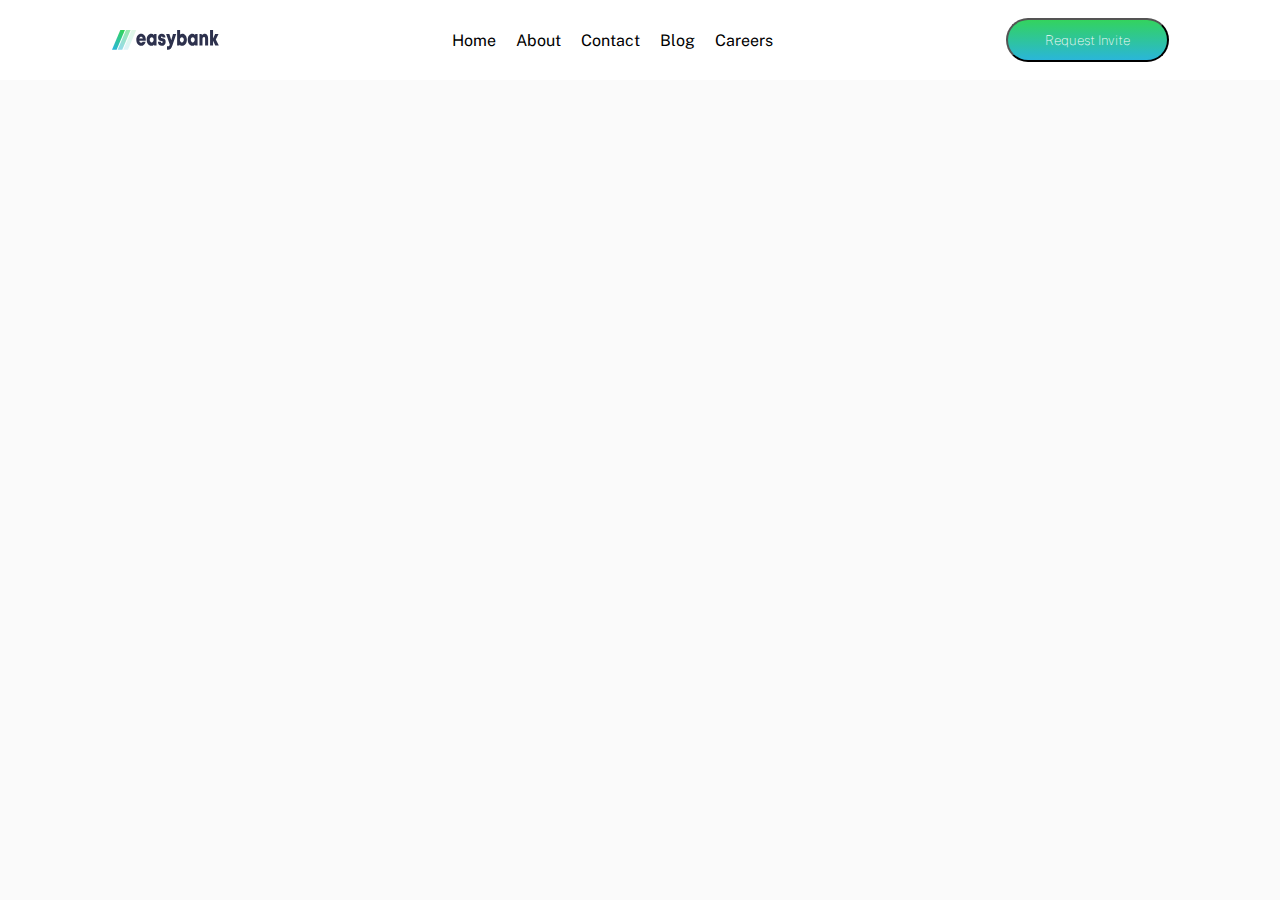
==== src/index.html @ 46ffc273 "Add header" ====
<!DOCTYPE html>
<html lang="en">

<head>
    <meta charset="UTF-8">
    <meta http-equiv="X-UA-Compatible" content="IE=edge">
    <meta name="viewport" content="width=device-width, initial-scale=1.0">
    <title>Easy bank - Landing Page</title>
    <link rel="stylesheet" href="./styles/style.css">
    <link rel="stylesheet" href="https://pro.fontawesome.com/releases/v5.10.0/css/all.css"
        integrity="sha384-AYmEC3Yw5cVb3ZcuHtOA93w35dYTsvhLPVnYs9eStHfGJvOvKxVfELGroGkvsg+p" crossorigin="anonymous" />
</head>

<body>
    <header class="header">
        <img class="logo" src="../images/logo.svg" />

        <button class="hamburger">
            <i class="fas fa-bars"></i>
        </button>

        <ul class="nav">
            <li class="nav__item">
                <a class="nav__link">Home</a>
            </li>
            <li class="nav__item">
                <a class="nav__link">About</a>
            </li>
            <li class="nav__item">
                <a class="nav__link">Contact</a>
            </li>
            <li class="nav__item">
                <a class="nav__link">Blog</a>
            </li>
            <li class="nav__item">
                <a class="nav__link">Careers</a>
            </li>
        </ul>

        <button class="invite__button">Request Invite</button>
    </header>

    <script src="./js/script.js"></script>
</body>

</html>
---- src/styles/style.css ----
@import url("https://fonts.googleapis.com/css2?family=Public+Sans:ital,wght@0,100;0,200;0,300;0,400;0,500;0,600;0,700;0,800;0,900;1,100;1,200;1,300;1,400;1,500;1,600;1,700;1,800;1,900&display=swap");
* {
  margin: 0;
  padding: 0;
  -webkit-box-sizing: border-box;
          box-sizing: border-box;
}

body {
  background-color: #FAFAFA;
  width: 100%;
  height: 100%;
}

.header {
  display: -webkit-box;
  display: -ms-flexbox;
  display: flex;
  -ms-flex-wrap: wrap;
      flex-wrap: wrap;
  width: 100%;
  -ms-flex-pack: distribute;
      justify-content: space-around;
  -webkit-box-align: center;
      -ms-flex-align: center;
          align-items: center;
  height: 80px;
  background-color: #FFFFFF;
}

.header .logo {
  height: 19.7px;
  width: 107px;
}

.header .nav {
  display: -webkit-box;
  display: -ms-flexbox;
  display: flex;
}

.header .nav .nav__item {
  list-style-type: none;
  margin: 3px 10px;
  font-family: "Public Sans", sans-serif;
  font-weight: 400;
}

.header .nav__item, .header .invite__button {
  cursor: pointer;
}

.header .invite__button {
  background: -webkit-gradient(linear, left top, left bottom, from(#33D35E), to(#2AB6D9));
  background: linear-gradient(#33D35E, #2AB6D9);
  width: 163px;
  height: 44px;
  border-radius: 22px;
  color: #FAFAFA;
  font-family: "Public Sans", sans-serif;
  font-weight: 100;
  line-height: 2;
}

.header .hamburger {
  display: none;
  background-color: transparent;
  border: 0;
  color: #2D314D;
  font-size: 20px;
  cursor: pointer;
}

@media only screen and (max-width: 375px) {
  .header .nav .nav__item {
    margin-bottom: 10px;
  }
  .header .nav, .header .invite__button {
    display: none;
    -webkit-box-orient: vertical;
    -webkit-box-direction: normal;
        -ms-flex-direction: column;
            flex-direction: column;
    width: 100%;
  }
  .header .hamburger {
    display: block;
  }
  .nav.show {
    display: -webkit-box;
    display: -ms-flexbox;
    display: flex;
    -webkit-box-align: center;
        -ms-flex-align: center;
            align-items: center;
    position: relative;
    top: 65px;
    background: white;
    width: 90%;
  }
}
/*# sourceMappingURL=style.css.map */
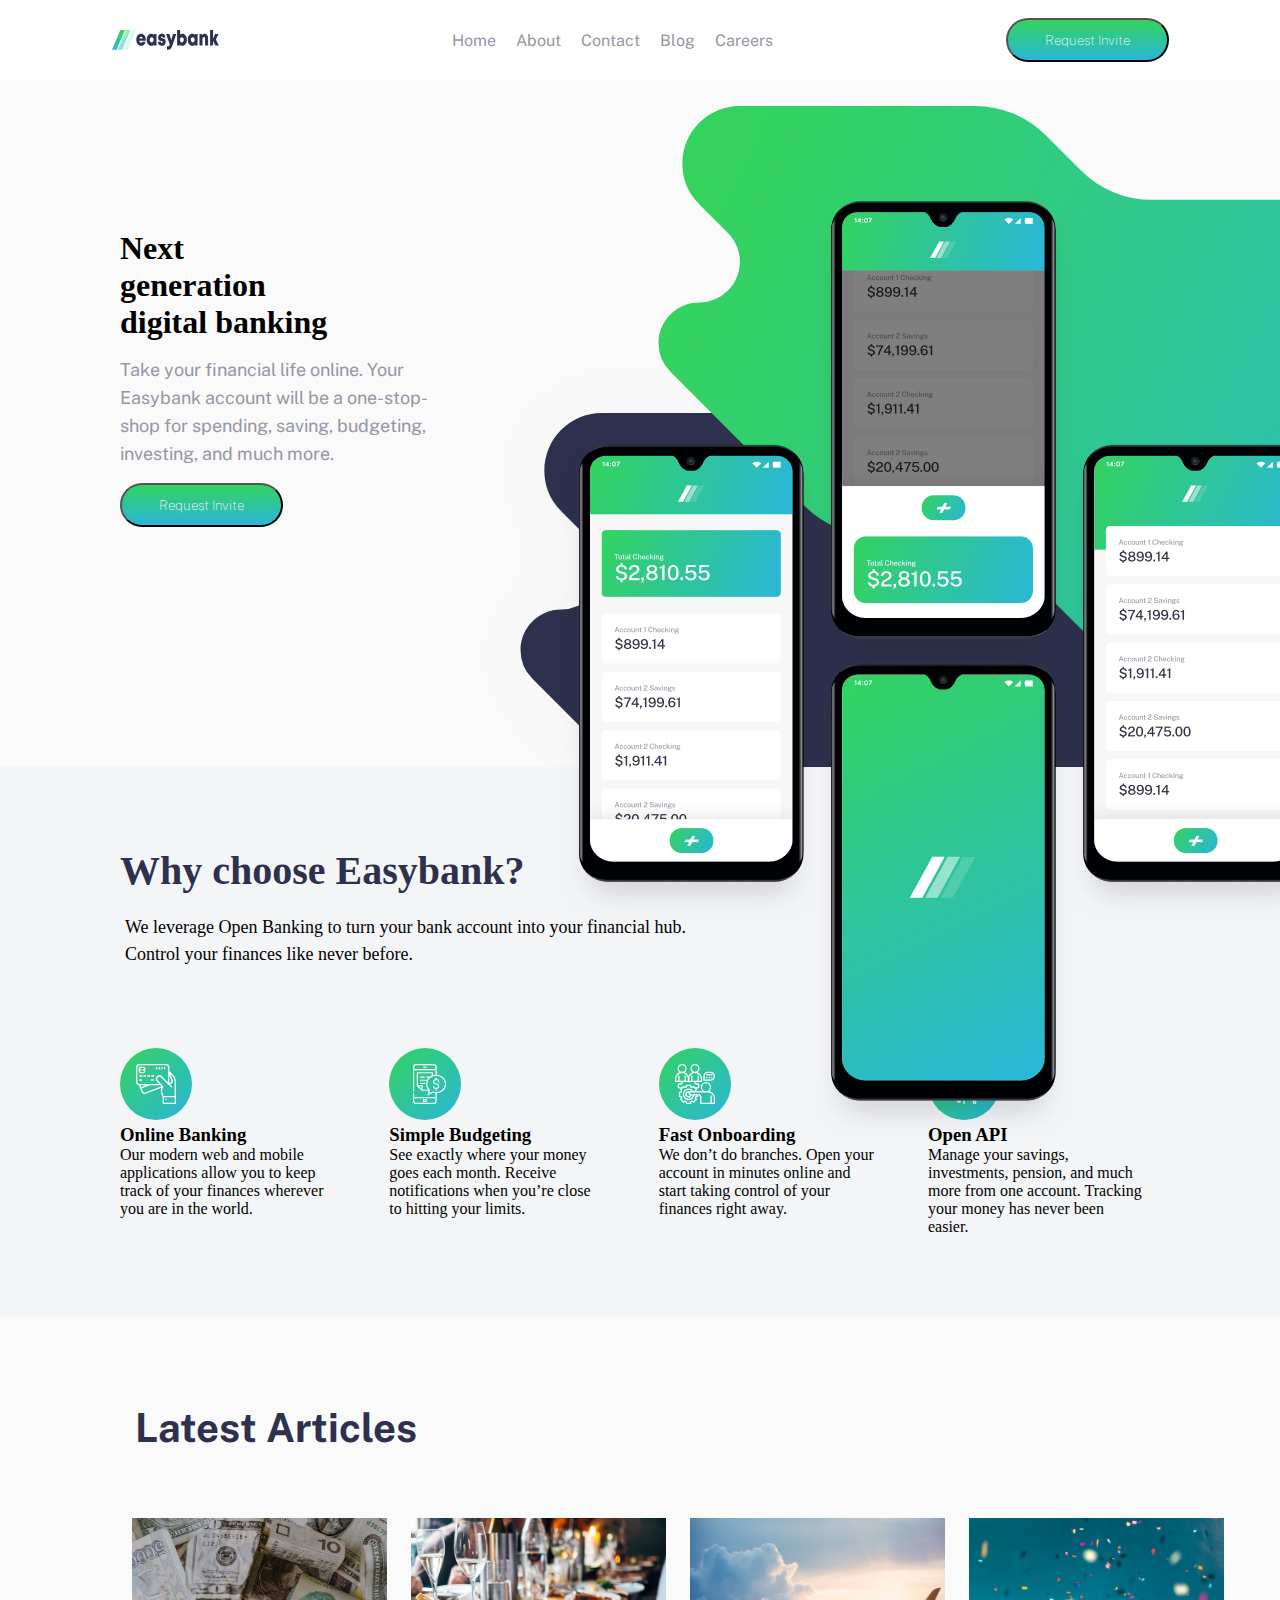
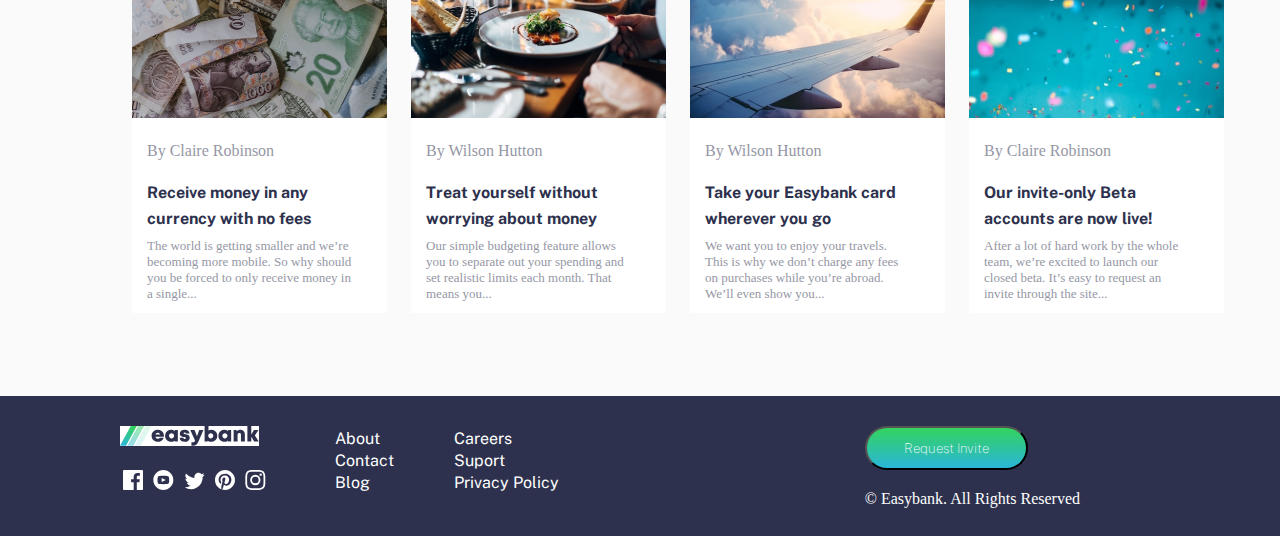
==== commit 015f4955: "Finish desktop version" ====
--- a/src/index.html
+++ b/src/index.html
@@ -13,32 +13,179 @@
 
 <body>
     <header class="header">
-        <img class="logo" src="../images/logo.svg" />
+        <div class="navigation">
+            <img class="logo" src="../images/logo.svg" />
 
-        <button class="hamburger">
-            <i class="fas fa-bars"></i>
-        </button>
+            <button class="hamburger">
+                <img src="../images/icon-hamburger.svg" class="fa-bars"></img>
+            </button>
 
-        <ul class="nav">
-            <li class="nav__item">
-                <a class="nav__link">Home</a>
-            </li>
-            <li class="nav__item">
-                <a class="nav__link">About</a>
-            </li>
-            <li class="nav__item">
-                <a class="nav__link">Contact</a>
-            </li>
-            <li class="nav__item">
-                <a class="nav__link">Blog</a>
-            </li>
-            <li class="nav__item">
-                <a class="nav__link">Careers</a>
-            </li>
-        </ul>
+            <ul class="nav">
+                <li class="nav__item">
+                    <a href="#" class="nav__link">Home</a>
+                </li>
+                <li class="nav__item">
+                    <a href="#" class="nav__link">About</a>
+                </li>
+                <li class="nav__item">
+                    <a href="#" class="nav__link">Contact</a>
+                </li>
+                <li class="nav__item">
+                    <a href="#" class="nav__link">Blog</a>
+                </li>
+                <li class="nav__item">
+                    <a href="#" class="nav__link">Careers</a>
+                </li>
+            </ul>
 
-        <button class="invite__button">Request Invite</button>
+            <button class="invite__button">Request Invite</button>
+        </div>
+
+        <div class="head">
+            <div class="content">
+                <h1 class="title">Next generation digital banking</h1>
+                <p class="description">Take your financial life online. Your Easybank account will be a one-stop-shop
+                    for
+                    spending, saving,
+                    budgeting, investing, and much more.</p>
+
+                <button class="invite__button">Request Invite</button>
+            </div>
+
+            <div class="mockups">
+                <img class="phone__mockup" src="../images/image-mockups.png" />
+                <img class="mockup" src="../images/bg-intro-desktop.svg" />
+            </div>
+        </div>
     </header>
+
+    <main class="main">
+        <section class="container">
+            <article>
+                <h2 class="main__title">Why choose Easybank?</h2>
+                <p class="description">We leverage Open Banking to turn your bank account into your financial hub.
+                    Control
+                    your finances like
+                    never before.</p>
+            </article>
+
+            <article class="services">
+                <div class="service__box">
+                    <img src="../images/icon-online.svg" />
+                    <h3>Online Banking</h3>
+                    <p>Our modern web and mobile applications allow you to keep track of your finances wherever you are
+                        in the world.</p>
+                </div>
+
+                <div class="service__box">
+                    <img src="../images/icon-budgeting.svg" />
+                    <h3>Simple Budgeting</h3>
+                    <p>See exactly where your money goes each month. Receive notifications when you’re close to hitting
+                        your limits.</p>
+                </div>
+
+                <div class="service__box">
+                    <img src="../images/icon-onboarding.svg" />
+                    <h3>Fast Onboarding</h3>
+                    <p>We don’t do branches. Open your account in minutes online and start taking control of your
+                        finances right away.</p>
+                </div>
+
+                <div class="service__box">
+                    <img src="../images/icon-api.svg" />
+                    <h3>Open API</h3>
+                    <p>Manage your savings, investments, pension, and much more from one account. Tracking your money
+                        has never been easier.</p>
+                </div>
+            </article>
+        </section>
+
+        <section class="latest__articles">
+            <h3 class="article__title">Latest Articles</h3>
+
+            <article class="article__container">
+                <div class="article__box">
+                    <img src="../images/image-currency.jpg" />
+                    <p class="author__article">By Claire Robinson</p>
+                    <h4 class="article__title">Receive money in any currency with no fees</h4>
+                    <p class="article_description">The world is getting smaller and we’re becoming more mobile. So why
+                        should you be forced to only receive money in a single...</p>
+                </div>
+
+                <div class="article__box">
+                    <img src="../images/image-restaurant.jpg" />
+                    <p class="author__article">By Wilson Hutton</p>
+                    <h4 class="article__title">Treat yourself without worrying about money</h4>
+                    <p class="article_description">Our simple budgeting feature allows you to separate out your spending
+                        and set realistic limits each month. That means you...</p>
+                </div>
+
+                <div class="article__box">
+                    <img src="../images/image-plane.jpg" />
+                    <p class="author__article">By Wilson Hutton</p>
+                    <h4 class="article__title">Take your Easybank card wherever you go</h4>
+                    <p class="article_description">We want you to enjoy your travels. This is why we don’t charge any
+                        fees on purchases while you’re abroad. We’ll even show you...</p>
+                </div>
+
+                <div class="article__box">
+                    <img src="../images/image-confetti.jpg" />
+                    <p class="author__article">By Claire Robinson</p>
+                    <h4 class="article__title">Our invite-only Beta accounts are now live!</h4>
+                    <p class="article_description">After a lot of hard work by the whole team, we’re excited to launch
+                        our closed beta. It’s easy to request an invite through the site...</p>
+                </div>
+            </article>
+        </section>
+    </main>
+
+    <footer class="footer">
+        <div class="footer__box">
+            <div class="footer__logo">
+                <img src="../images/logo.svg" />
+            </div>
+
+            <div class="social__media">
+                <img src="../images/icon-facebook.svg" />
+                <img src="../images/icon-youtube.svg" />
+                <img src="../images/icon-twitter.svg" />
+                <img src="../images/icon-pinterest.svg" />
+                <img src="../images/icon-instagram.svg" />
+            </div>
+        </div>
+
+        <div class="footer__navigation">
+            <ul class="nav">
+                <div class="first">
+                    <li class="nav__item">
+                        <a href="#" class="nav__link">About</a>
+                    </li>
+                    <li class="nav__item">
+                        <a href="#" class="nav__link">Contact</a>
+                    </li>
+                    <li class="nav__item">
+                        <a href="#" class="nav__link">Blog</a>
+                    </li>
+                </div>
+                <div>
+                    <li class="nav__item">
+                        <a href="#" class="nav__link">Careers</a>
+                    </li>
+                    <li class="nav__item">
+                        <a href="#" class="nav__link">Suport</a>
+                    </li>
+                    <li class="nav__item">
+                        <a href="#" class="nav__link">Privacy Policy</a>
+                    </li>
+                </div>
+            </ul>
+        </div>
+
+        <div class="footer__third">
+            <button class="invite__button">Request Invite</button>
+            <p>&copy; Easybank. All Rights Reserved</p>
+        </div>
+    </footer>
 
     <script src="./js/script.js"></script>
 </body>
--- a/src/styles/style.css
+++ b/src/styles/style.css
@@ -10,12 +10,28 @@
   background-color: #FAFAFA;
   width: 100%;
   height: 100%;
-}
-
-.header {
-  display: -webkit-box;
-  display: -ms-flexbox;
-  display: flex;
+  overflow-x: hidden;
+}
+
+.nav {
+  display: -webkit-box;
+  display: -ms-flexbox;
+  display: flex;
+}
+
+.nav .nav__item {
+  list-style-type: none;
+  margin: 3px 10px;
+  font-family: "Public Sans", sans-serif;
+  font-weight: 400;
+}
+
+.navigation {
+  display: -webkit-box;
+  display: -ms-flexbox;
+  display: flex;
+  position: relative;
+  z-index: 1;
   -ms-flex-wrap: wrap;
       flex-wrap: wrap;
   width: 100%;
@@ -28,29 +44,30 @@
   background-color: #FFFFFF;
 }
 
-.header .logo {
+.navigation .logo {
   height: 19.7px;
   width: 107px;
 }
 
-.header .nav {
-  display: -webkit-box;
-  display: -ms-flexbox;
-  display: flex;
-}
-
-.header .nav .nav__item {
-  list-style-type: none;
-  margin: 3px 10px;
-  font-family: "Public Sans", sans-serif;
-  font-weight: 400;
-}
-
-.header .nav__item, .header .invite__button {
+.navigation .nav__item, .navigation .invite__button {
   cursor: pointer;
 }
 
-.header .invite__button {
+.navigation .nav__link {
+  color: #9597A5;
+  text-decoration: none;
+}
+
+.navigation .hamburger {
+  display: none;
+  background-color: transparent;
+  border: 0;
+  color: #2D314D;
+  font-size: 20px;
+  cursor: pointer;
+}
+
+.invite__button {
   background: -webkit-gradient(linear, left top, left bottom, from(#33D35E), to(#2AB6D9));
   background: linear-gradient(#33D35E, #2AB6D9);
   width: 163px;
@@ -62,20 +79,196 @@
   line-height: 2;
 }
 
-.header .hamburger {
-  display: none;
-  background-color: transparent;
-  border: 0;
-  color: #2D314D;
-  font-size: 20px;
-  cursor: pointer;
+.head {
+  margin: 150px 120px;
+}
+
+.head .title {
+  max-width: 20%;
+}
+
+.head .description {
+  width: 330px;
+  color: #9597A5;
+  font-size: 18px;
+  font-family: "Public Sans", sans-serif;
+  font-weight: 400;
+  line-height: 1.556;
+  margin-top: 15px;
+}
+
+.head .invite__button {
+  margin-top: 15px;
+}
+
+.head .mockups .phone__mockup {
+  position: absolute;
+  left: 35em;
+  bottom: -15em;
+  z-index: 0;
+}
+
+.head .mockups .mockup {
+  position: absolute;
+  left: 28em;
+  bottom: -15em;
+  z-index: -3;
+  width: -webkit-fit-content;
+  width: -moz-fit-content;
+  width: fit-content;
+}
+
+.main .container {
+  background-color: #F4F5F7;
+  margin-top: 240px;
+}
+
+.main .container .main__title {
+  font-size: 40px;
+  color: #2D314D;
+  position: relative;
+  top: 80px;
+  left: 120px;
+}
+
+.main .container .description {
+  font-weight: 400;
+  margin-top: 100px;
+  margin-left: 125px;
+  font-size: 18px;
+  width: 600px;
+  line-height: 1.5;
+}
+
+.main .services {
+  margin-top: 80px;
+  margin-left: 120px;
+  display: -webkit-box;
+  display: -ms-flexbox;
+  display: flex;
+  width: 80%;
+  -webkit-box-pack: justify;
+      -ms-flex-pack: justify;
+          justify-content: space-between;
+}
+
+.main .services .service__box {
+  margin-bottom: 80px;
+  width: 216px;
+}
+
+.main .latest__articles {
+  margin: 80px 120px;
+}
+
+.main .latest__articles .article__title {
+  color: #2D314D;
+  font-family: "Public Sans", sans-serif;
+  font-size: 40px;
+  line-height: 1.6;
+  margin: 55px 15px;
+}
+
+.main .latest__articles .article__container {
+  display: -webkit-box;
+  display: -ms-flexbox;
+  display: flex;
+}
+
+.main .latest__articles .article__container .article__box {
+  width: 255px;
+  height: 395px;
+  background-color: #FFFFFF;
+  margin: 3px 12px;
+}
+
+.main .latest__articles .article__container .article__box img {
+  width: 255px;
+  height: 200px;
+}
+
+.main .latest__articles .article__container .article__box .author__article {
+  color: #9597A5;
+  margin: 20px 15px;
+  height: 18px;
+}
+
+.main .latest__articles .article__container .article__box .article__title {
+  color: #2D314D;
+  width: 207px;
+  height: 40px;
+  font-size: 16px;
+  margin: 10px 15px;
+}
+
+.main .latest__articles .article__container .article__box .article_description {
+  color: #9597A5;
+  font-size: 13px;
+  width: 207px;
+  height: 72px;
+  margin: 18px 15px;
+  word-wrap: break-word;
+}
+
+.footer {
+  background-color: #2D314D;
+  height: 140px;
+  display: -webkit-box;
+  display: -ms-flexbox;
+  display: flex;
+  -webkit-box-pack: justify;
+      -ms-flex-pack: justify;
+          justify-content: space-between;
+}
+
+.footer .footer__logo {
+  position: relative;
+  left: 120px;
+  top: 30px;
+}
+
+.footer .footer__logo img {
+  background-color: #fff;
+}
+
+.footer .social__media {
+  margin: 50px 120px;
+}
+
+.footer .social__media img {
+  margin: 0 3px;
+}
+
+.footer .nav__link {
+  color: #FFFFFF;
+  text-decoration: none;
+}
+
+.footer .footer__navigation, .footer .footer__third {
+  height: 20%;
+  position: relative;
+  top: 30px;
+  right: 280px;
+}
+
+.footer .first {
+  margin-right: 40px;
+}
+
+.footer .footer__third {
+  right: 200px;
+}
+
+.footer .footer__third p {
+  color: #FFFFFF;
+  margin-top: 20px;
 }
 
 @media only screen and (max-width: 375px) {
-  .header .nav .nav__item {
+  .navigation .nav .nav__item {
     margin-bottom: 10px;
   }
-  .header .nav, .header .invite__button {
+  .navigation .nav, .navigation .invite__button {
     display: none;
     -webkit-box-orient: vertical;
     -webkit-box-direction: normal;
@@ -83,7 +276,7 @@
             flex-direction: column;
     width: 100%;
   }
-  .header .hamburger {
+  .navigation .hamburger {
     display: block;
   }
   .nav.show {
